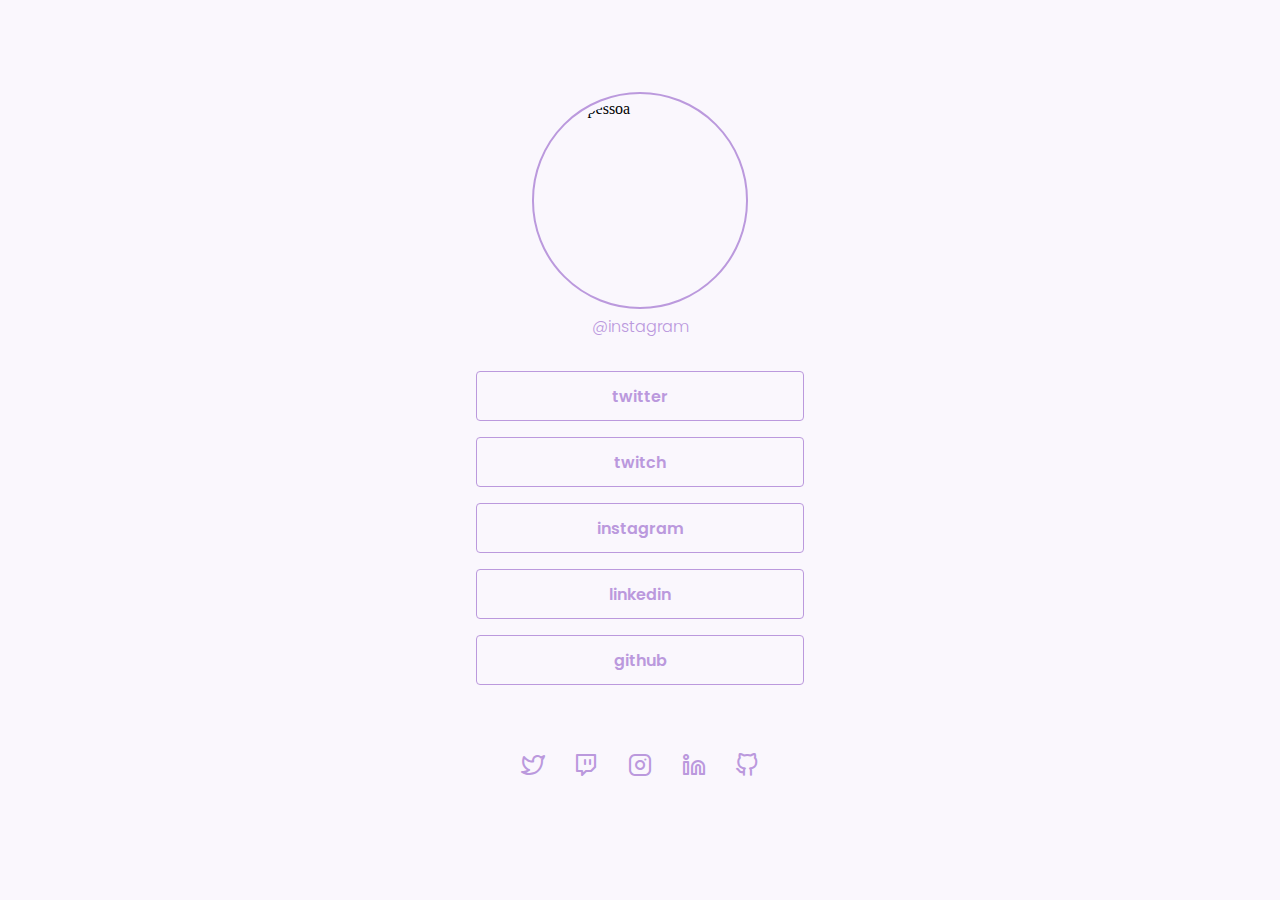
==== index.html @ 407840f9 "first commit" ====
<!DOCTYPE html>
<html lang="en">
  <head>
    <meta charset="UTF-8" />
    <meta http-equiv="X-UA-Compatible" content="IE=edge" />
    <meta name="viewport" content="width=device-width, initial-scale=1.0" />
    <link rel="stylesheet" href="style.css" />
    <link rel="stylesheet" href="assets/fonts/style.css" />
    <link rel="preconnect" href="https://fonts.googleapis.com" />
    <link rel="preconnect" href="https://fonts.gstatic.com" crossorigin />
    <link
      href="https://fonts.googleapis.com/css2?family=Poppins:wght@300;600&family=Spartan:wght@400;500;700&family=Work+Sans:wght@400;500;700&display=swap"
      rel="stylesheet"
    />
    <title>Link Tree</title>
  </head>
  <body>
    <div class="content">
      <div class="image">
        <div class="frame"></div>
        <img
          src="https://images.unsplash.com/photo-1438761681033-6461ffad8d80?ixlib=rb-1.2.1&ixid=MnwxMjA3fDB8MHxzZWFyY2h8MXx8cGVyc29ufGVufDB8fDB8fA%3D%3D&auto=format&fit=crop&w=500&q=60"
          alt="uma pessoa"
        />

        <a class="text" href="">@instagram</a>
      </div>

      <!-- link button -->
      <div class="links">
        <a class="button" href="https://www.twitter.com" target="_blank"
          >twitter</a
        >
        <a class="button" href="https://www.twitch.com" target="_blank"
          >twitch</a
        >
        <a class="button" href="https://www.instagram.com" target="_blank"
          >instagram</a
        >
        <a class="button" href="https://www.linkedin.com" target="_blank"
          >linkedin</a
        >
        <a class="button" href="https://www.github.com" target="_blank"
          >github</a
        >
      </div>
      <!-- icons -->
      <div class="socials">
        <a href="https://www.twitter.com" target="_blank"
          ><i class="icon-twitter"></i
        ></a>
        <a href="https://www.twitch.com" target="_blank"
          ><i class="icon-twitch"></i
        ></a>
        <a href="https://www.instagram.com" target="_blank"
          ><i class="icon-instagram"></i
        ></a>
        <a href="https://www.linkedin.com" target="_blank"
          ><i class="icon-linkedin"></i
        ></a>
        <a href="https://www.github.com" target="_blank"
          ><i class="icon-github"></i
        ></a>
      </div>
    </div>
  </body>
</html>
---- style.css ----
/*Layout*/
* {
  margin: 0;
}

body {
  display: flex;
  flex-direction: column;
  align-items: center;
  height: 100vh;
  margin: 0 auto;
  background-color: var(--body-bg-color);
}

:root {
  --body-bg-color: #faf7fd;
  --purple: #bb99dd;
}

/* image */

.image {
  padding-top: 6.25rem;
  display: flex;
  flex-direction: column;
  align-items: center;
  justify-content: center;
}

.frame{
  border: solid 2px var(--purple);
  border-radius: 100%;
  width: 13.31rem;
  height: 13.31em;

  position: absolute;
  top: 5.75rem
}

img {
  width: 12.5rem;
  height: 12.5rem;
  object-fit: cover;
  clip-path: circle();
}


.text {
  font-family: "Poppins", sans-serif;
  font-weight: 300;
  font-size: 1rem;
  color: var(--purple);
  display: block;
  margin-top: 0.9rem;
  margin-left: auto;
  margin-right: auto;
}

/*buttons*/
.links {
  margin-top: 2rem;
  margin-bottom: 4.25rem;
  margin-left: auto;
  margin-right: auto;
  color: var(--purple);
  font-weight: 600;
  font-family: "Poppins", sans-serif;
}

.button {
  display: flex;
  justify-content: center;
  align-items: center;
  border: solid 0.1rem var(--purple);
  border-radius: 0.25rem;
  width: 20.375rem;
  height: 3rem;
  margin-bottom: 1rem;
}

.button:hover{
  background-color: var(--purple);
  color: var(--body-bg-color);
}
/*socials*/

.socials {
  color: var(--purple);
  margin-bottom: 6.25rem;
  margin-left: 2.8rem;
  margin-right: 2.8rem;
  justify-content: space-between;
  display: flex;
  gap: 1.8rem;
  flex-direction: row;
  font-size: 1.5rem;
}

a {
  color: var(--purple);
  text-decoration: none;
}

.socials a {
  transition: 0.3s;
  display: inline-block;
}

.socials a:hover {
  transform: translateY(-8px);
}


/*Responsividade*/
---- assets/fonts/style.css ----
@font-face {
  font-family: 'icomoon';
  src:  url('fonts/icomoon.eot?bjpf59');
  src:  url('fonts/icomoon.eot?bjpf59#iefix') format('embedded-opentype'),
    url('fonts/icomoon.ttf?bjpf59') format('truetype'),
    url('fonts/icomoon.woff?bjpf59') format('woff'),
    url('fonts/icomoon.svg?bjpf59#icomoon') format('svg');
  font-weight: normal;
  font-style: normal;
  font-display: block;
}

[class^="icon-"], [class*=" icon-"] {
  /* use !important to prevent issues with browser extensions that change fonts */
  font-family: 'icomoon' !important;
  speak: never;
  font-style: normal;
  font-weight: normal;
  font-variant: normal;
  text-transform: none;
  line-height: 1;

  /* Better Font Rendering =========== */
  -webkit-font-smoothing: antialiased;
  -moz-osx-font-smoothing: grayscale;
}

.icon-instagram:before {
  content: "\e900";
}
.icon-twitch:before {
  content: "\e901";
}
.icon-linkedin:before {
  content: "\e902";
}
.icon-twitter:before {
  content: "\e903";
}
.icon-github:before {
  content: "\e904";
}
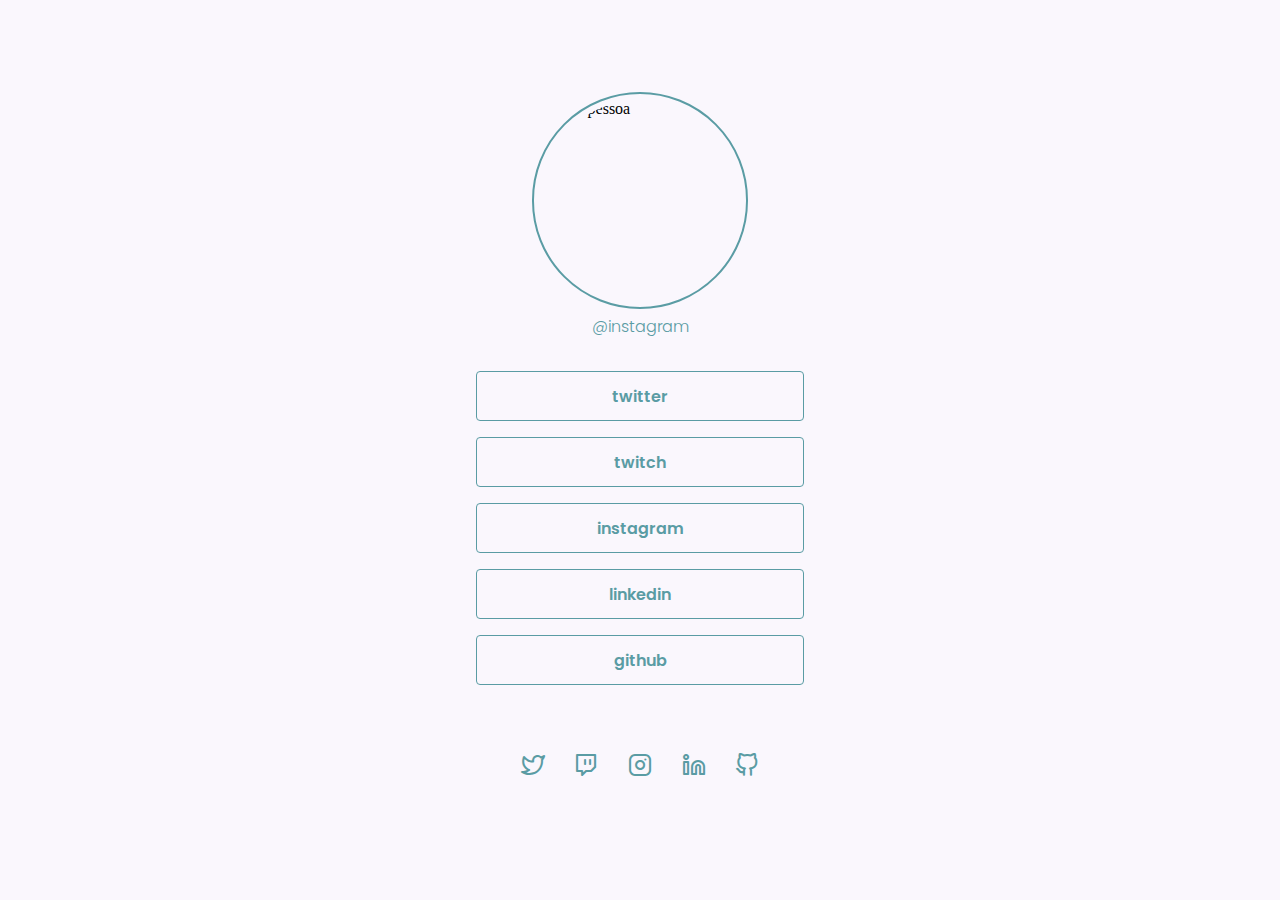
==== commit de64163e: "💄 change some thing" ====
--- a/index.html
+++ b/index.html
@@ -19,7 +19,7 @@
       <div class="image">
         <div class="frame"></div>
         <img
-          src="https://images.unsplash.com/photo-1438761681033-6461ffad8d80?ixlib=rb-1.2.1&ixid=MnwxMjA3fDB8MHxzZWFyY2h8MXx8cGVyc29ufGVufDB8fDB8fA%3D%3D&auto=format&fit=crop&w=500&q=60"
+          src="https://pps.whatsapp.net/v/t61.24694-24/257981710_1077252722831501_3914335356817219903_n.jpg?ccb=11-4&oh=01_AVy0FRXm4ItAHWrumdL8bnBfVq-LqDzDP2wNoGrzCxctaQ&oe=62480ECC"
           alt="uma pessoa"
         />
 
--- a/style.css
+++ b/style.css
@@ -1,4 +1,9 @@
 /*Layout*/
+:root {
+  --body-bg-color: #faf7fd;
+  --purple: #5a9ca4;
+}
+
 * {
   margin: 0;
 }
@@ -12,10 +17,6 @@
   background-color: var(--body-bg-color);
 }
 
-:root {
-  --body-bg-color: #faf7fd;
-  --purple: #bb99dd;
-}
 
 /* image */
 
